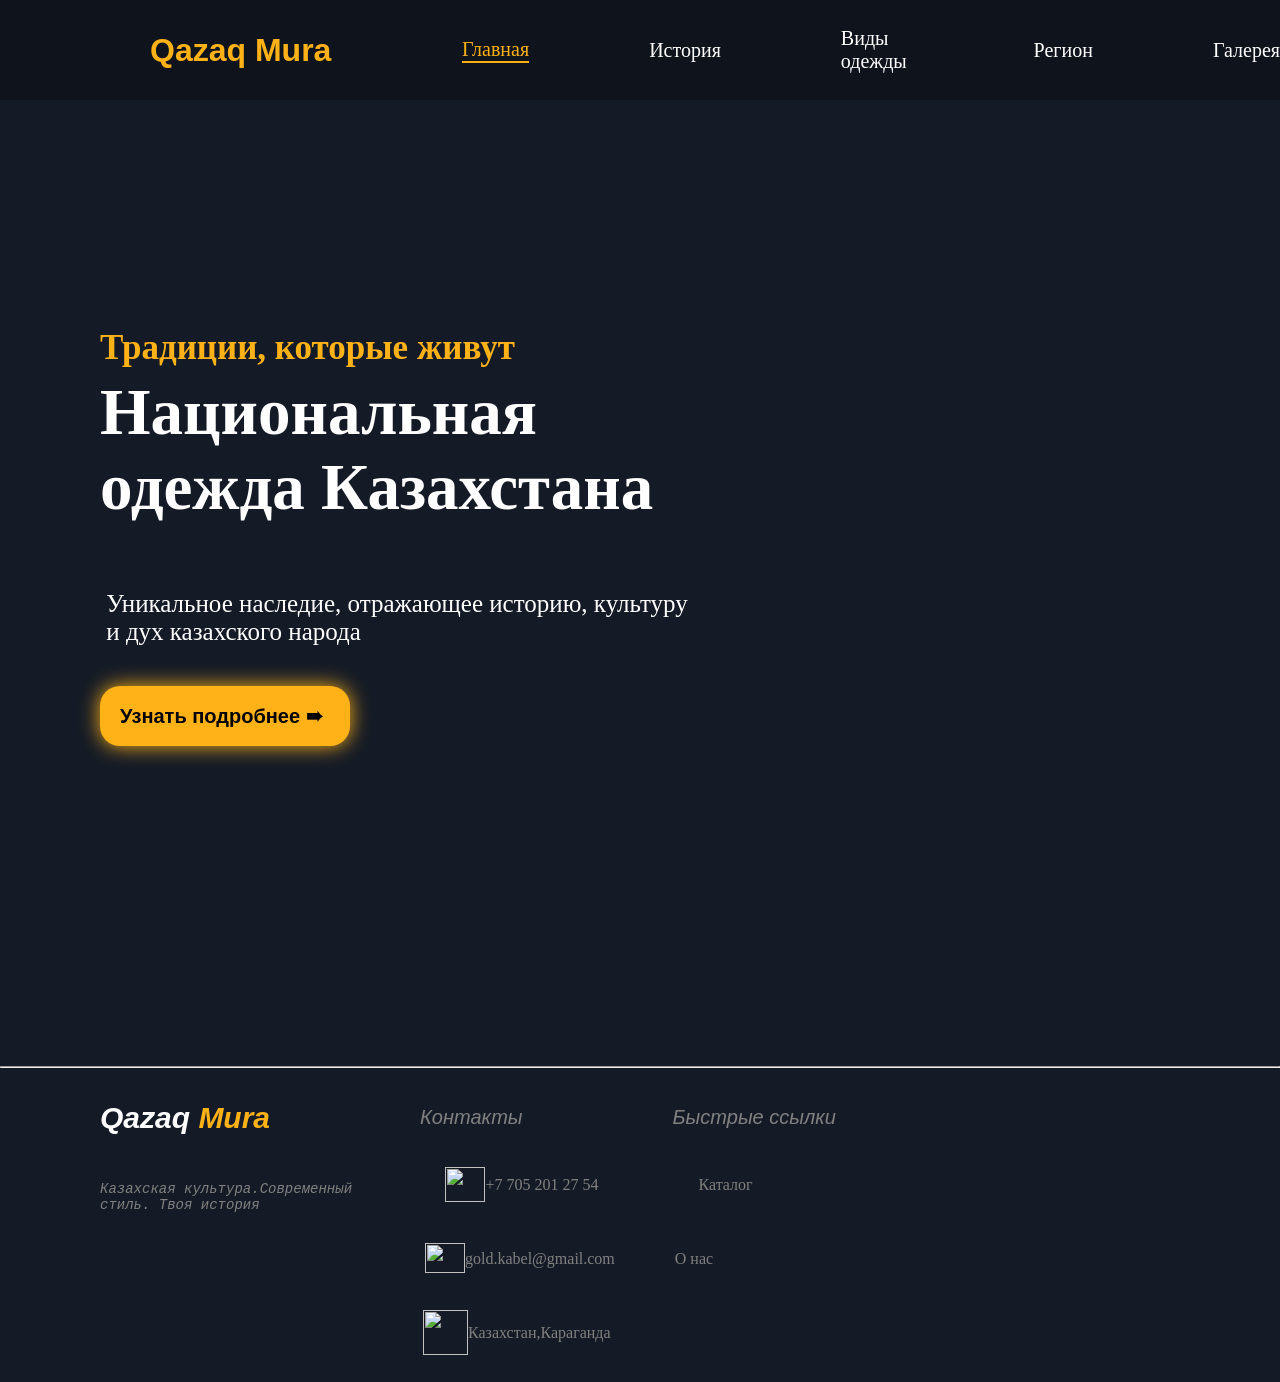
==== index.html @ 5600f627 "Add files via upload" ====
<!DOCTYPE html>
<html lang="en">
<head>
    <meta charset="UTF-8">
    <meta name="viewport" content="width=device-width, initial-scale=1.0">
    <title>Document</title>
    <link rel="stylesheet" href="style.css">
</head>

 <header class="dod">
        <img  src="images/logo/logo.png" alt="logo" width="150" height="100">
        <h1 id="ko">Qazaq Mura</h1> 
        <p id="a1">Главная</p>
        <p id="a2"><a class="man" href=story.html>История</a></p>
        <p id="a3"><a class="man" href=odeg.html>Виды одежды</a></p>
        <p id="a4"><a class="man" href="region.html"> Регион </a></p>
        <p id="a5"><a class="man" href="gal.html"> Галерея </a></p>

        
 </header> 



<body class="bod1">

    <div>
        
        <p id="naz"><b><span id="trad">Традиции, которые живут</span><br>Национальная<br>одежда Казахстана<br></b></p>
        <pre><span id="p93"> Уникальное наследие, отражающее историю, культуру 
                 и дух казахского народа</span></pre>
    </div>

    <div class="tg">
    <a id="bolsh" href="odeg.html">
    <p id="bolsh1"><b>Узнать подробнее ➠</b></p>
    </a>
    </div>
     
     
    
    <hr class="myline">
    
    <div class="fot">
    <h2 id="cs2"><i>Qazaq <span id="mur">Mura</i></span></h2>
    <p id="kon"><i>Контакты</i></p> 
    <p id="kon"><i>Быстрые ссылки</i></p> 
    </div>

    <div class="fott">
        <pre id="pree"><i>Казахская культура.Современный 
стиль. Твоя история</i></pre>
    
 <img src="images/kon/tel.png">
 <p id="ppp">+7 705 201 27 54</p>
 <p class="p2p2"><a href="odeg.html">Каталог</a> </p>

</div>


<div class="pochta">
    <img src="images/kon/pocht.png">
    <p id="poch1">gold.kabel@gmail.com</p>
    <p id="poch2"><a class="man" href="autor.html">О нас</a></p>
    

</div>

<div class="mal">
    <img src="images/kon/loka.png">
    <p id="mmm">Казахстан,Караганда</p>
</div>
   

</div>



    
    

    
    
    

      
    
    
</body>
</html>
---- style.css ----
.bod1 {
    
    margin: 0;
    background-image: url(images/fon.png);
    background-size: 100% auto;
    background-position: center top;
    background-repeat: no-repeat;
    top: 0;
    left: 0;
    right: 0;
    bottom: 0;
    height: 114vh;
    background-color: #151B26;
    
}
 
 
 
 header {
    display: flex;
    align-items: center;
    gap: 20px;
 }

  .man{
    text-decoration: none;
    text-decoration-color: #fff;
    color: #fff;
 }
 
 header img {
    width: 150px;
    height: 150px;
    object-fit: contain;
 }
 

 header h1 {
    position: absolute;
    font-family: molot, sans-serif;
    
    
    
    margin: 0;
 }
 
 
 
 #ko {
    color:#ffb218;
    margin-left: 150px;

}

header {
    position: absolute;
    top: 0;
    left: 0;
    width: 100%;
    height: 100px;
    
    background-color: rgba(0, 0, 0, 0.3);
    
    z-index: 10;
}



#a1 {
    font-family: Georgia, 'Times New Roman', Times, serif;
    font-size: 20px;
    margin-left: 350px;
    color: #ffb218;
    border-bottom: solid #ffb218 2px;
    

    
}

#a2 {
    font-family: Georgia, 'Times New Roman', Times, serif;
    font-size: 20px;
    margin-left: 100px;
    color: #fff;
    

    
}

#a3 {
    font-family: Georgia, 'Times New Roman', Times, serif;
    font-size: 20px;
    margin-left: 100px;
    color: #fff;
    

    
}

#a4 {
    font-family: Georgia, 'Times New Roman', Times, serif;
    font-size: 20px;
    margin-left: 100px;
    color: #fff;
    

    
}

#a5 {
    font-family: Georgia, 'Times New Roman', Times, serif;
    font-size: 20px;
    margin-left: 100px;
    color: #fff;
}

div #trad {
    margin-top: 4px;
    
    font-size: 35px;
    font-family:Georgia, 'Times New Roman', Times, serif;
    color: #ffb218;
}

div #naz {
    margin-top: 300px;    
    margin-left: 100px;
    font-size: 65px;
    color: #fff;
}


#p93 {
    font-family: Georgia, 'Times New Roman', Times, serif;
    font-size: 25px;
    color: #fff;
    margin-left: 100px;

}


#pod {
    width: 300px;
    height: 125px;
     margin-left: 45px;

}

#pod a {
     text-decoration: none;
    text-decoration-color: #fff;
    color: #fff;

}


#cs2 {
    
    color: #fff;
    font-family: molot, sans-serif; 
    font-size: 30px;
    margin-left: 100px;
    
    
}

#cs2 #mur {
    color:#ffb218;

}

#bolsh{
    text-decoration: none;
    text-decoration-color: #fff;
    color: #000000;
    margin-left: 20px;
    font-family: sans-serif;
    font-size: 20px;
}

.tg{
   display: flex;
   align-items: center;
    background:  #ffb218;
    width: 250px;
    border-radius: 20px;
    height: 60px;
    margin-top: 40px;
    margin-left: 100px;

    box-shadow: #ffb218 0px 0px 20px;

}

.myline {
    margin-top: 320px;
    
}

.fot {
    display:flex;
    align-items: center;
}

#kon {
    
    color: #808080;
    font-family: molot, sans-serif;
    font-size: 20px;
    margin-left: 150px;
    
}

.fott {
     display:flex;
   align-items: center;

}

.fott #pree {
   
    color:#808080;
    
    font-size: 14px;
    margin-left: 100px;
}

.fott img {
    width: 40px;
    height: 35px;
    margin-left:85px ;
    margin-bottom: 25px;
}

.fott #ppp {
    color: #808080;
    margin-bottom: 40px;
    
}

.fott .p2p2 {
    
    text-decoration-color: none ;
    text-decoration-line: none;
    margin-left: 100px;
    margin-bottom: 40px;
    

}

.fott a {
    text-decoration: none;
    text-decoration-color: none;
    color:#808080;
}


.pochta {
    display: flex;
    align-items: center;
}

.pochta img {
    width: 40px;
    height: 30px;
    margin-left:425px ;
    margin-bottom: 25px;

}



.pochta #poch1 {
    color:#808080;
    margin-bottom: 40px;

}

.pochta #poch2 {
    text-decoration-color: none ;
    text-decoration-line: none;
    margin-left: 60px;
    margin-bottom: 40px;

}

.pochta a {
    text-decoration: none;
    text-decoration-color: none;
    color: #808080;
}


.mal {
    display: flex;
    align-items: center;

}

.mal img {
    width: 45px;
    height: 45px;
    margin-left:423px ;
    margin-bottom: 25px;

}

.mal #mmm {
    color:#808080;
     margin-bottom: 40px;
    
    
}


.bod2 {
    
    
    
    margin: 0;
    background-image: url(images/fonist.jpg);
    background-size: 100% auto;
    background-position: center top;
    background-repeat: no-repeat;
    top: 0;
    left: 0;
    right: 0;
    bottom: 0;
    height: 114vh;
    background-color: #151B26;
}

.mod {
    background-color: rgba(21, 27, 38, 0.5);
}

.mod img {
    width: 150px;
    height: 150px;
    object-fit: contain;

}

.mod #koo {
    color:#ffb218;
    margin-left: 150px;
    position: absolute;

}




#a11 {
    font-family: Georgia, 'Times New Roman', Times, serif;
    font-size: 20px;
    margin-left: 350px;
    color: #ffffff;
    
    

    
}

#a22 {
    font-family: Georgia, 'Times New Roman', Times, serif;
    font-size: 20px;
    margin-left: 100px;
    color: #ffb218;
    border-bottom: solid #ffb218 2px;
    

    
}

#a33 {
    font-family: Georgia, 'Times New Roman', Times, serif;
    font-size: 20px;
    margin-left: 100px;
    color: #fff;
    

    
}

#a44 {
    font-family: Georgia, 'Times New Roman', Times, serif;
    font-size: 20px;
    margin-left: 100px;
    color: #fff;
}

    #a55 {
    font-family: Georgia, 'Times New Roman', Times, serif;
    font-size: 20px;
    margin-left: 100px;
    color: #fff;
    

    
}

.mod a {
    text-decoration: none;
    text-decoration-color: #fff;    
    color: #fff;
    
    
}

.otto #ot {
    color: #fff;
    font-family: Georgia, 'Times New Roman', Times, serif;
    font-size: 40px;
    margin-left: 200px;
    margin-top: 170px;
    border-bottom: solid #ffb218;
    width: 530px;
}

.otto #ttp {
    color: #fff;
    font-size: 20px;
     margin-left: 200px;
     font-family: Georgia, 'Times New Roman', Times, serif;

}



.cardd {
    display: flex;
    align-items: center;
}

.card {
    
    background: rgba(36, 36, 36, 0.7);
    border-radius: 20px;
    padding: 30px;
    width: 250px;
    border-bottom: solid #ffb218 10px;
    margin-top: 100px;
    margin-left: 200px;
    font-family:  sans-serif;
    
    
    box-shadow: 0 0 50px rgba(255,178,24);
    
}

#sv {
    font-size: 30px;
    color: #ffb218;

}

#hh {
    font-size: 20px;
    color: #fff;
}

.card2 {
    background: rgba(36, 36, 36, 0.7);
    border-radius: 20px;
    padding: 30px;
    width: 250px;
    height: 235px;
    border-bottom: solid #1E90FF 10px;
    margin-top: 100px;
    margin-left: 100px;
    font-family:  sans-serif;

    box-shadow: 0 0 50px rgba(30,144,255);
}

#gg {
    margin-bottom: 20px;
    font-size: 30px;
    color: #1E90FF;
}

#jj {
   
    font-size: 20px;
    color: #fff;
}


.card3 {
    background:rgba(36, 36, 36, 0.7) ;
    border-radius: 20px;
    padding: 30px;
    width: 250px;
    height: 235px;
    border-bottom: solid #ffb218 10px;
    margin-left: 100px;
    margin-top: 100px;
    font-family: sans-serif;

    box-shadow: 0 0 50px rgba(255,178,24);
}

#vv {
    margin-bottom: 20px;
    font-size: 30px;
    color: #ffb218;
}

#ww {
   
    font-size: 20px;
    color: #fff;
}

.per {
    background: rgba(36, 36, 36, 0.7);
    border-radius: 20px;
    padding: 30px;
    width: 250px;
    height: 235px;
    border-bottom: solid #1E90FF 10px;
    margin-left: 100px;
    margin-top: 100px;
    font-family: sans-serif;

    box-shadow: 0 0 50px rgba(30,144,255) ;

}

#pp {
    margin-bottom: 20px;
    font-size: 30px;
    color: #1E90FF;

}

#rr {
    font-size: 20px;
    color: #fff;

}

.myline2 {
    margin-top: 320px;
}


.dota2 {
    background-image: url(images/fonsta.jpg);
     background-size: 100% auto;
    background-position: center top;
    background-repeat: no-repeat;
    top: 0;
    left: 0;
    right: 0;
    bottom: 0;
    height: 114vh;
    background-color: #151B26;
}

#kooo {
    color: #ffb218;
    margin-left: 150px;
    position: absolute;
}

header a {
    text-decoration: none;
    text-decoration-color: #fff;
    color: #fff;
}

#a111 {
    font-family: Georgia, 'Times New Roman', Times, serif;
    font-size: 20px;
    margin-left: 350px;
    color: #ffffff;
}

#a222 {
    font-family: Georgia, 'Times New Roman', Times, serif;
    font-size: 20px;
    margin-left: 100px;
    color: #fff;
}

#a333 {
    font-family: Georgia, 'Times New Roman', Times, serif;
    font-size: 20px;
    margin-left: 100px;
    color: #ffb218;
    border-bottom: solid #ffb218 2px;
}

#a444 {
    font-family: Georgia, 'Times New Roman', Times, serif;
    font-size: 20px;
    margin-left: 100px;
    color: #fff;
}

#a555 {
    font-family: Georgia, 'Times New Roman', Times, serif;
    font-size: 20px;
    margin-left: 100px;
    color: #fff;
}


#vid {
   font-family: Georgia, 'Times New Roman', Times, serif; 
   text-align: center;
   margin-top: 170px;
   color: #ffb218;
   background: rgba(36, 36, 36, 0.7);
   padding: 20px;
   width: 400px;
   border-radius: 20px;
   margin-left: 700px;
}


.photo {
    display: flex;
    align-items: center;
    margin-top: 100px;
}

.photo1 img {
    width: 250px;
    height: 350px;
    border-radius: 20px;
    border-bottom: solid #ffb218 5px;
    border-top: solid #ffb218 5px;
    box-shadow: 0 0 20px rgba(255,178,24);
    
    
}

#shapanh3 {
    
   width: 300px;
   font-family:sans-serif; ;
   color: #ffb218;
    
}



.photo1 {
    background: rgba(36, 36, 36, 0.7) ;
    border-radius: 20px;
    padding: 20px;
    width: 255px;
    margin-left: 63px;
    

}

#shapanp1 {
    font-family: sans-serif;
    font-size: 18px;
    color:#ffffff;
}

.photo2 img {
    width: 250px;
    height: 350px;
    border-radius: 20px;
    border-bottom: solid #ffb218 5px;
    border-top: solid #ffb218 5px;
    box-shadow: 0 0 20px rgba(255,178,24);
    
}

.photo2 {
    background: rgba(36, 36, 36, 0.7) ;
    border-radius: 20px;
    padding: 20px;
    width: 255px;
    margin-left: 63px
    
}

.photo2 #kamzolh3 {
    width: 300px;
    font-family:sans-serif; ;
    color: #ffb218;
    
}

.photo2 #kamzolp1 {
    font-family: sans-serif;
    font-size: 18px;
    color:#ffffff;
}


.photo3 img {
    width: 250px;
    height: 350px;
    border-radius: 20px;
    border-bottom: solid #ffb218 5px;
    border-top: solid #ffb218 5px;
    box-shadow: 0 0 20px rgba(255,178,24);
}

.photo3 {
    background: rgba(36, 36, 36, 0.7) ;
    border-radius: 20px;
    padding: 20px;
    width: 255px;
    margin-left: 63px;
}

#saukh3 {
    color: #ffb218;
    font-family: sans-serif;
    width: 300px;
}

#saukp1 {
    font-family: sans-serif;
    font-size: 18px;
    color:#ffffff;
}


.photo4 img {
    width: 250px;
    height: 350px;
    border-radius: 20px;
    border-bottom: solid #ffb218 5px;
    border-top: solid #ffb218 5px;
    box-shadow: 0 0 20px rgba(255,178,24);
}

.photo4 {
    background: rgba(36, 36, 36, 0.7) ;
    border-radius: 20px;
    padding: 20px;
    width: 255px;
    margin-left: 63px;
}

#tamakh3 {
    color: #ffb218;
    font-family: sans-serif;
    width: 300px;
}

#tamakp1 {
    font-family: sans-serif;
    font-size: 18px;
    color:#ffffff;
}

.photo5 img {
    width: 250px;
    height: 350px;
    border-radius: 20px;
    border-bottom: solid #ffb218 5px;
    border-top: solid #ffb218 5px;
    box-shadow: 0 0 20px rgba(255,178,24);
}

.photo5 {
    background: rgba(36, 36, 36, 0.7) ;
    border-radius: 20px;
    padding: 20px;
    width: 255px;
    margin-left:63px;
}

.photo5 #masih3 {
    color: #ffb218;
    font-family: sans-serif;
    width: 300px;
}

.photo5 #masip1 {
    font-family: sans-serif;
    font-size: 18px;
    color:#ffffff;
}

.mark {
    display: flex;
    align-items: center;
    
}

  .kupit1 {
    font-family:sans-serif;
    font-size: 20px;
    color: #ffb218;
    text-align: center;
    margin-top: 50px;


    
}

.kupit {
    
    background: rgba(36, 36, 36, 0.7) ;
    border-radius: 20px;
    padding: 20px;
    width: 255px;
    height: 40px;
    margin-left: 63px;
    border-top: solid #ffb218 5px;
}

.kupit h2 {
    margin: 0;
}

.kaspi {
    text-decoration: none;
    text-decoration-color: #fff;
    color: #ffb218;
}

#myline3 {
    margin-top: 100px;
    margin-bottom: 100px;
}
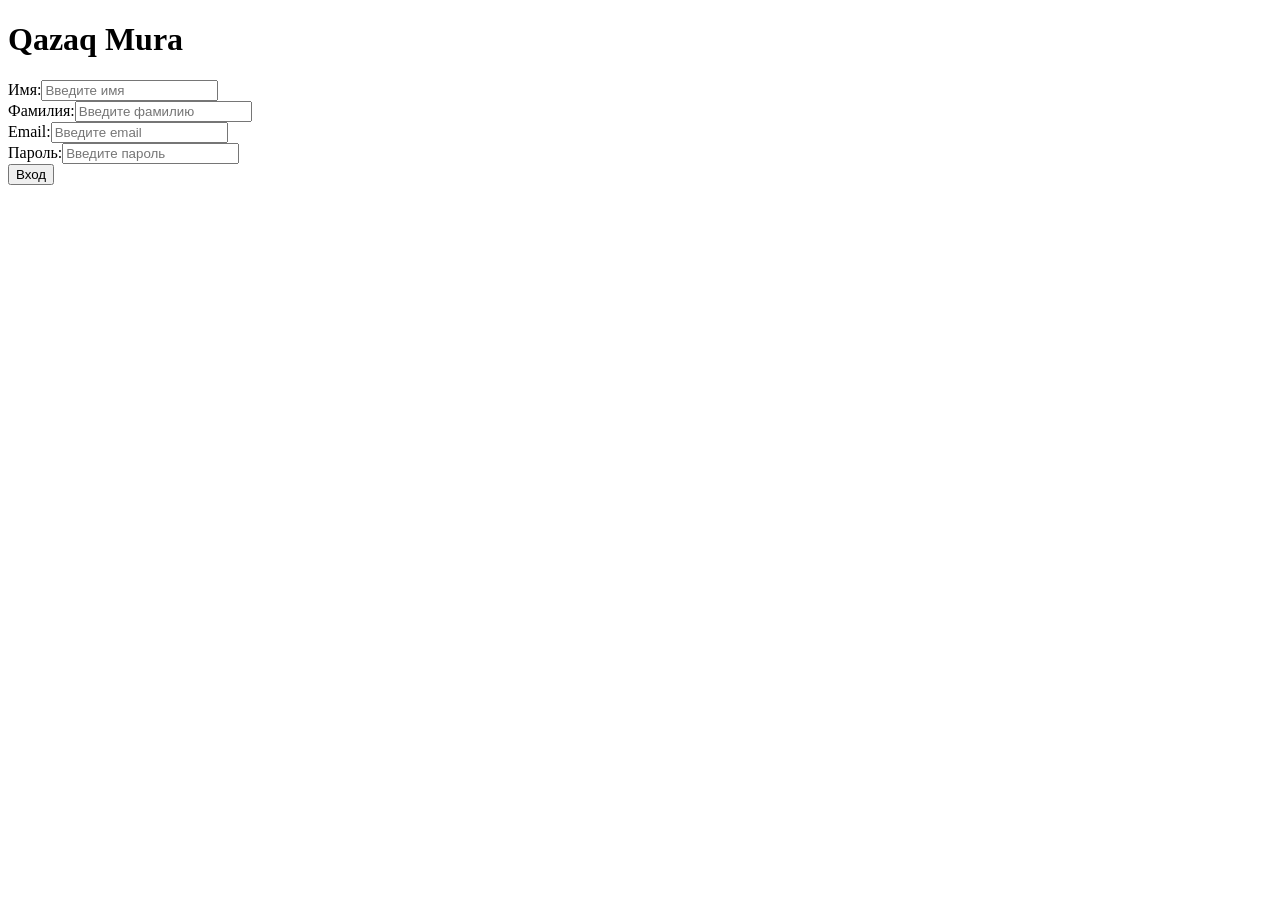
==== commit 042e3cfb: "Rename regist.html to index.html" ====
--- a/index.html
+++ b/index.html
@@ -3,87 +3,28 @@
 <head>
     <meta charset="UTF-8">
     <meta name="viewport" content="width=device-width, initial-scale=1.0">
-    <title>Document</title>
+    <title>Вход</title>
     <link rel="stylesheet" href="style.css">
 </head>
 
- <header class="dod">
-        <img  src="images/logo/logo.png" alt="logo" width="150" height="100">
-        <h1 id="ko">Qazaq Mura</h1> 
-        <p id="a1">Главная</p>
-        <p id="a2"><a class="man" href=story.html>История</a></p>
-        <p id="a3"><a class="man" href=odeg.html>Виды одежды</a></p>
-        <p id="a4"><a class="man" href="region.html"> Регион </a></p>
-        <p id="a5"><a class="man" href="gal.html"> Галерея </a></p>
-
-        
- </header> 
+<body class="regist">
+    <h1 class="reg1">Qazaq Mura</h1>
 
 
+    <div class="reg">
+        
+        
+        <lable>
+            
+            <span  class="spon">Имя:</span><input type="text" placeholder="Введите имя" class="reg2"><br>
+           <span class="spon">Фамилия:</span><input type="text" placeholder="Введите фамилию" class="reg2"><br>
+           <span class="spon">Email:</span><input type="text" placeholder="Введите email" class="reg2"><br>
+           <span class="spon">Пароль:</span><input type="password" placeholder="Введите пароль" class="reg2"><br>
+        <a href="index.html"><button type="submit" class="butt">Вход</button></a>
+        </lable>
+        
+        
 
-<body class="bod1">
-
-    <div>
-        
-        <p id="naz"><b><span id="trad">Традиции, которые живут</span><br>Национальная<br>одежда Казахстана<br></b></p>
-        <pre><span id="p93"> Уникальное наследие, отражающее историю, культуру 
-                 и дух казахского народа</span></pre>
     </div>
-
-    <div class="tg">
-    <a id="bolsh" href="odeg.html">
-    <p id="bolsh1"><b>Узнать подробнее ➠</b></p>
-    </a>
-    </div>
-     
-     
-    
-    <hr class="myline">
-    
-    <div class="fot">
-    <h2 id="cs2"><i>Qazaq <span id="mur">Mura</i></span></h2>
-    <p id="kon"><i>Контакты</i></p> 
-    <p id="kon"><i>Быстрые ссылки</i></p> 
-    </div>
-
-    <div class="fott">
-        <pre id="pree"><i>Казахская культура.Современный 
-стиль. Твоя история</i></pre>
-    
- <img src="images/kon/tel.png">
- <p id="ppp">+7 705 201 27 54</p>
- <p class="p2p2"><a href="odeg.html">Каталог</a> </p>
-
-</div>
-
-
-<div class="pochta">
-    <img src="images/kon/pocht.png">
-    <p id="poch1">gold.kabel@gmail.com</p>
-    <p id="poch2"><a class="man" href="autor.html">О нас</a></p>
-    
-
-</div>
-
-<div class="mal">
-    <img src="images/kon/loka.png">
-    <p id="mmm">Казахстан,Караганда</p>
-</div>
-   
-
-</div>
-
-
-
-    
-    
-
-    
-    
-    
-
-      
-    
-    
 </body>
-</html>+</html>
